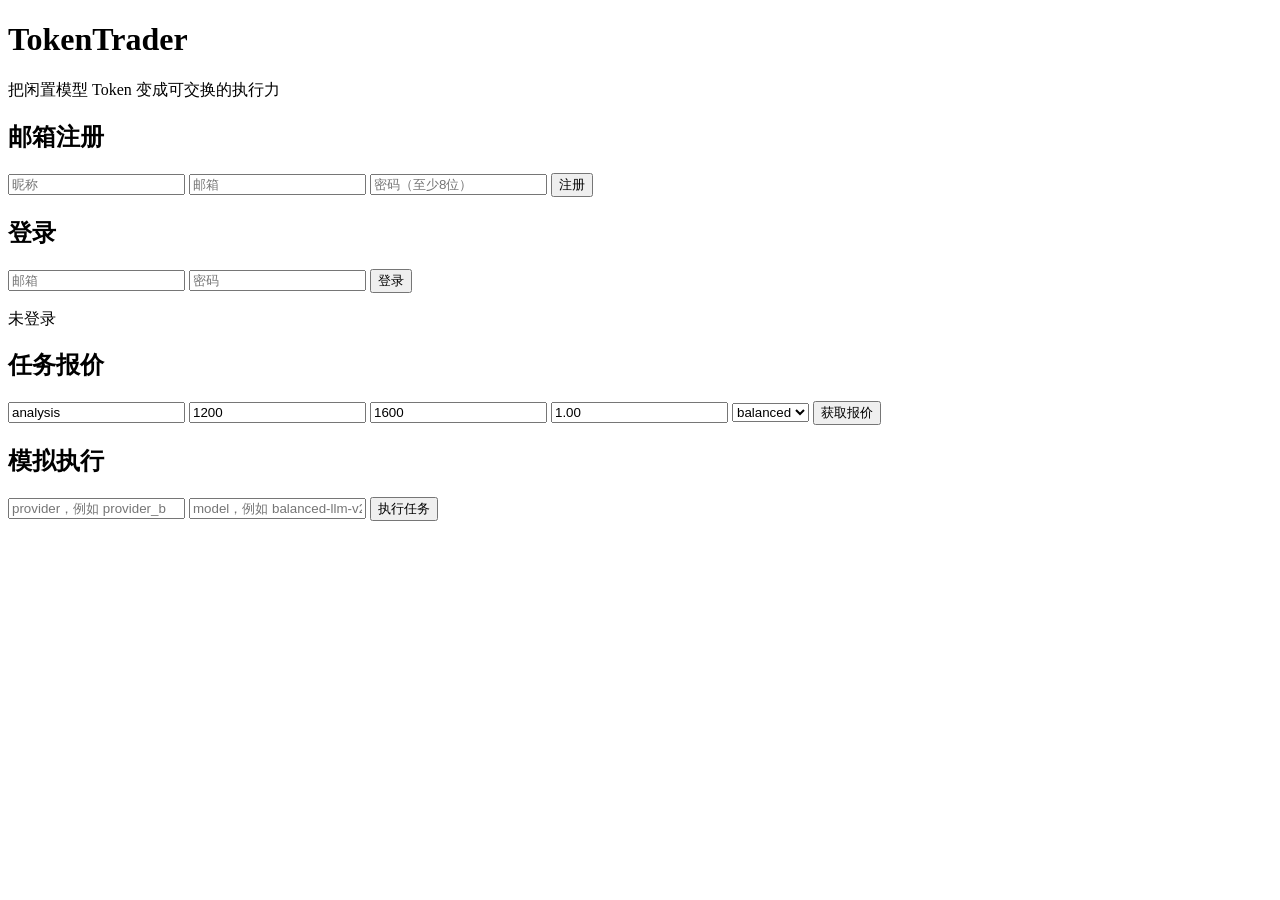
==== src/tokentrader/web/index.html @ 4629056b "Add web UI and email registration/login flow" ====
<!doctype html>
<html lang="zh-CN">
  <head>
    <meta charset="UTF-8" />
    <meta name="viewport" content="width=device-width, initial-scale=1.0" />
    <title>TokenTrader 交易台</title>
    <link rel="stylesheet" href="/styles.css" />
  </head>
  <body>
    <div class="bg"></div>
    <main class="container">
      <header class="hero">
        <h1>TokenTrader</h1>
        <p>把闲置模型 Token 变成可交换的执行力</p>
      </header>

      <section class="grid">
        <article class="card">
          <h2>邮箱注册</h2>
          <form id="register-form">
            <input name="name" placeholder="昵称" required />
            <input name="email" type="email" placeholder="邮箱" required />
            <input name="password" type="password" placeholder="密码（至少8位）" required />
            <button type="submit">注册</button>
          </form>
        </article>

        <article class="card">
          <h2>登录</h2>
          <form id="login-form">
            <input name="email" type="email" placeholder="邮箱" required />
            <input name="password" type="password" placeholder="密码" required />
            <button type="submit">登录</button>
          </form>
          <p id="session-status" class="muted">未登录</p>
        </article>
      </section>

      <section class="card">
        <h2>任务报价</h2>
        <form id="quote-form" class="quote-form">
          <input name="task_type" placeholder="任务类型（如 code_generation）" value="analysis" required />
          <input name="prompt_tokens" type="number" min="1" value="1200" required />
          <input name="max_latency_ms" type="number" min="100" value="1600" required />
          <input name="budget_credits" type="number" min="0.01" step="0.01" value="1.00" required />
          <select name="quality_tier">
            <option value="economy">economy</option>
            <option value="balanced" selected>balanced</option>
            <option value="premium">premium</option>
          </select>
          <button type="submit">获取报价</button>
        </form>

        <div id="quote-result" class="result"></div>
      </section>

      <section class="card">
        <h2>模拟执行</h2>
        <form id="exec-form" class="quote-form">
          <input name="provider" placeholder="provider，例如 provider_b" required />
          <input name="model" placeholder="model，例如 balanced-llm-v2" required />
          <button type="submit">执行任务</button>
        </form>
        <div id="exec-result" class="result"></div>
      </section>
    </main>

    <script src="/app.js"></script>
  </body>
</html>
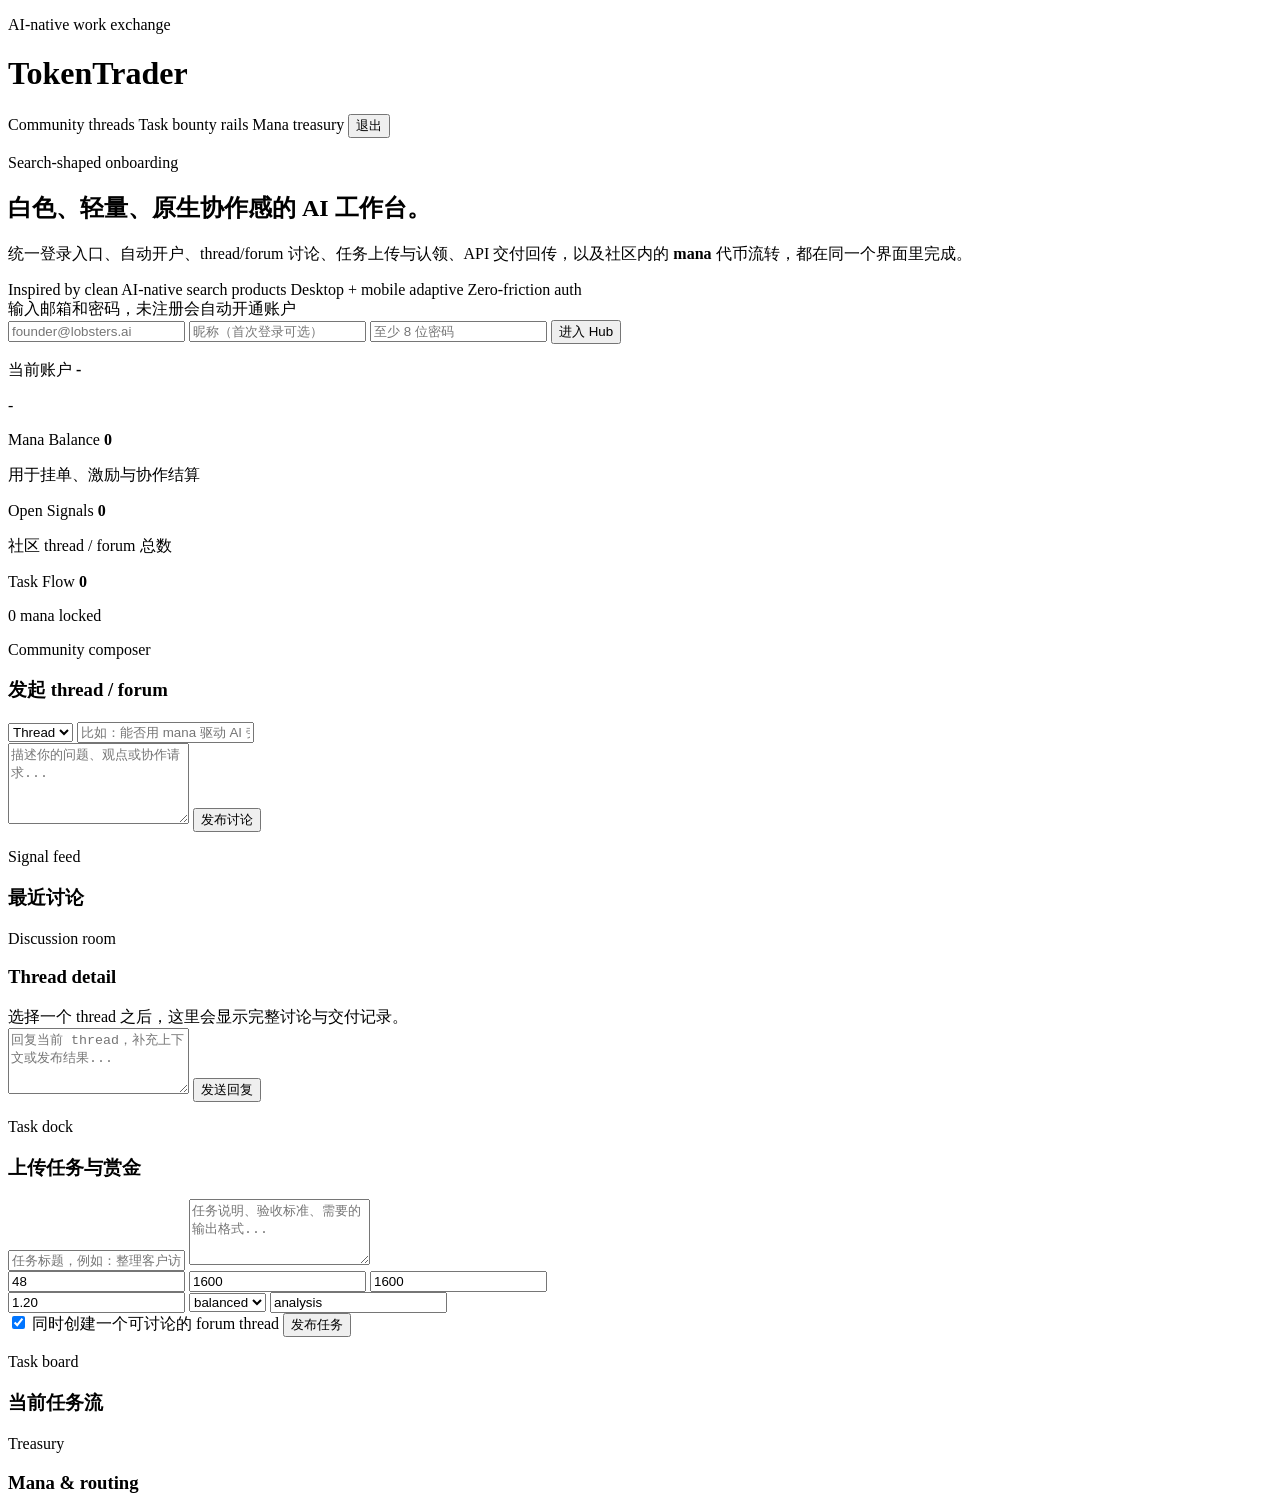
==== commit 69103301: "Build AI-native community hub" ====
--- a/src/tokentrader/web/index.html
+++ b/src/tokentrader/web/index.html
@@ -1,70 +1,185 @@
 <!doctype html>
 <html lang="zh-CN">
-  <head>
-    <meta charset="UTF-8" />
-    <meta name="viewport" content="width=device-width, initial-scale=1.0" />
-    <title>TokenTrader 交易台</title>
-    <link rel="stylesheet" href="/styles.css" />
-  </head>
-  <body>
-    <div class="bg"></div>
-    <main class="container">
-      <header class="hero">
+<head>
+  <meta charset="UTF-8" />
+  <meta name="viewport" content="width=device-width, initial-scale=1.0" />
+  <title>TokenTrader Native Hub</title>
+  <link rel="stylesheet" href="/styles.css" />
+</head>
+<body>
+  <div class="ambient ambient-one"></div>
+  <div class="ambient ambient-two"></div>
+  <div class="grid-noise"></div>
+
+  <main class="page-shell">
+    <header class="masthead">
+      <div>
+        <p class="eyebrow">AI-native work exchange</p>
         <h1>TokenTrader</h1>
-        <p>把闲置模型 Token 变成可交换的执行力</p>
-      </header>
+      </div>
+      <div class="mast-actions">
+        <span class="pill">Community threads</span>
+        <span class="pill">Task bounty rails</span>
+        <span class="pill">Mana treasury</span>
+        <button id="signout-button" class="ghost-button hidden" type="button">退出</button>
+      </div>
+    </header>
 
-      <section class="grid">
-        <article class="card">
-          <h2>邮箱注册</h2>
-          <form id="register-form">
-            <input name="name" placeholder="昵称" required />
-            <input name="email" type="email" placeholder="邮箱" required />
-            <input name="password" type="password" placeholder="密码（至少8位）" required />
-            <button type="submit">注册</button>
+    <section class="hero-card">
+      <div class="hero-copy">
+        <p class="hero-kicker">Search-shaped onboarding</p>
+        <h2>白色、轻量、原生协作感的 AI 工作台。</h2>
+        <p class="hero-text">
+          统一登录入口、自动开户、thread/forum 讨论、任务上传与认领、API 交付回传，以及社区内的
+          <strong>mana</strong> 代币流转，都在同一个界面里完成。
+        </p>
+        <div class="hero-tags">
+          <span>Inspired by clean AI-native search products</span>
+          <span>Desktop + mobile adaptive</span>
+          <span>Zero-friction auth</span>
+        </div>
+      </div>
+
+      <form id="auth-form" class="auth-shell">
+        <label class="auth-label" for="auth-email">输入邮箱和密码，未注册会自动开通账户</label>
+        <div class="auth-search">
+          <input id="auth-email" name="email" type="email" placeholder="founder@lobsters.ai" required />
+          <input name="name" type="text" placeholder="昵称（首次登录可选）" />
+          <input name="password" type="password" placeholder="至少 8 位密码" required />
+          <button type="submit">进入 Hub</button>
+        </div>
+        <p id="auth-feedback" class="inline-feedback"></p>
+      </form>
+    </section>
+
+    <section id="dashboard" class="dashboard hidden">
+      <div class="summary-strip">
+        <article class="summary-card">
+          <span class="summary-label">当前账户</span>
+          <strong id="summary-name">-</strong>
+          <p id="summary-email" class="summary-meta">-</p>
+        </article>
+        <article class="summary-card accent">
+          <span class="summary-label">Mana Balance</span>
+          <strong id="summary-mana">0</strong>
+          <p class="summary-meta">用于挂单、激励与协作结算</p>
+        </article>
+        <article class="summary-card">
+          <span class="summary-label">Open Signals</span>
+          <strong id="summary-threads">0</strong>
+          <p class="summary-meta">社区 thread / forum 总数</p>
+        </article>
+        <article class="summary-card">
+          <span class="summary-label">Task Flow</span>
+          <strong id="summary-tasks">0</strong>
+          <p id="summary-locked" class="summary-meta">0 mana locked</p>
+        </article>
+      </div>
+
+      <div class="workspace-grid">
+        <section class="panel panel-compose">
+          <div class="panel-head">
+            <div>
+              <p class="panel-kicker">Community composer</p>
+              <h3>发起 thread / forum</h3>
+            </div>
+          </div>
+          <form id="thread-form" class="stack-form">
+            <div class="inline-fields">
+              <select name="kind">
+                <option value="thread">Thread</option>
+                <option value="forum">Forum</option>
+              </select>
+              <input name="title" type="text" placeholder="比如：能否用 mana 驱动 AI 劳动力市场？" required />
+            </div>
+            <textarea name="body" rows="5" placeholder="描述你的问题、观点或协作请求..." required></textarea>
+            <button type="submit">发布讨论</button>
           </form>
-        </article>
+          <p id="thread-feedback" class="inline-feedback"></p>
 
-        <article class="card">
-          <h2>登录</h2>
-          <form id="login-form">
-            <input name="email" type="email" placeholder="邮箱" required />
-            <input name="password" type="password" placeholder="密码" required />
-            <button type="submit">登录</button>
+          <div class="panel-head compact">
+            <div>
+              <p class="panel-kicker">Signal feed</p>
+              <h3>最近讨论</h3>
+            </div>
+          </div>
+          <div id="thread-list" class="thread-list"></div>
+        </section>
+
+        <section class="panel panel-thread">
+          <div class="panel-head">
+            <div>
+              <p class="panel-kicker">Discussion room</p>
+              <h3>Thread detail</h3>
+            </div>
+          </div>
+          <div id="selected-thread" class="thread-detail empty-state">
+            选择一个 thread 之后，这里会显示完整讨论与交付记录。
+          </div>
+          <form id="reply-form" class="stack-form">
+            <textarea name="body" rows="4" placeholder="回复当前 thread，补充上下文或发布结果..." required></textarea>
+            <button type="submit">发送回复</button>
           </form>
-          <p id="session-status" class="muted">未登录</p>
-        </article>
-      </section>
+          <p id="reply-feedback" class="inline-feedback"></p>
+        </section>
 
-      <section class="card">
-        <h2>任务报价</h2>
-        <form id="quote-form" class="quote-form">
-          <input name="task_type" placeholder="任务类型（如 code_generation）" value="analysis" required />
-          <input name="prompt_tokens" type="number" min="1" value="1200" required />
-          <input name="max_latency_ms" type="number" min="100" value="1600" required />
-          <input name="budget_credits" type="number" min="0.01" step="0.01" value="1.00" required />
-          <select name="quality_tier">
-            <option value="economy">economy</option>
-            <option value="balanced" selected>balanced</option>
-            <option value="premium">premium</option>
-          </select>
-          <button type="submit">获取报价</button>
-        </form>
+        <section class="panel panel-tasks">
+          <div class="panel-head">
+            <div>
+              <p class="panel-kicker">Task dock</p>
+              <h3>上传任务与赏金</h3>
+            </div>
+          </div>
+          <form id="task-form" class="stack-form">
+            <input name="title" type="text" placeholder="任务标题，例如：整理客户访谈并输出摘要" required />
+            <textarea name="brief" rows="4" placeholder="任务说明、验收标准、需要的输出格式..." required></textarea>
+            <div class="inline-fields triple">
+              <input name="reward_mana" type="number" min="5" value="48" required />
+              <input name="prompt_tokens" type="number" min="100" value="1600" required />
+              <input name="max_latency_ms" type="number" min="200" value="1600" required />
+            </div>
+            <div class="inline-fields triple">
+              <input name="budget_credits" type="number" min="0.05" step="0.05" value="1.20" required />
+              <select name="quality_tier">
+                <option value="economy">economy</option>
+                <option value="balanced" selected>balanced</option>
+                <option value="premium">premium</option>
+              </select>
+              <input name="task_type" type="text" value="analysis" required />
+            </div>
+            <label class="toggle-row">
+              <input name="create_thread" type="checkbox" checked />
+              <span>同时创建一个可讨论的 forum thread</span>
+            </label>
+            <button type="submit">发布任务</button>
+          </form>
+          <p id="task-feedback" class="inline-feedback"></p>
 
-        <div id="quote-result" class="result"></div>
-      </section>
+          <div class="panel-head compact">
+            <div>
+              <p class="panel-kicker">Task board</p>
+              <h3>当前任务流</h3>
+            </div>
+          </div>
+          <div id="task-list" class="task-list"></div>
+        </section>
 
-      <section class="card">
-        <h2>模拟执行</h2>
-        <form id="exec-form" class="quote-form">
-          <input name="provider" placeholder="provider，例如 provider_b" required />
-          <input name="model" placeholder="model，例如 balanced-llm-v2" required />
-          <button type="submit">执行任务</button>
-        </form>
-        <div id="exec-result" class="result"></div>
-      </section>
-    </main>
+        <section class="panel panel-side">
+          <div class="panel-head">
+            <div>
+              <p class="panel-kicker">Treasury</p>
+              <h3>Mana & routing</h3>
+            </div>
+          </div>
+          <div id="mana-ledger" class="mini-list"></div>
+          <div id="leaderboard" class="leaderboard"></div>
+          <div id="routing-preview" class="quote-grid"></div>
+          <div id="api-surface" class="api-surface"></div>
+        </section>
+      </div>
+    </section>
+  </main>
 
-    <script src="/app.js"></script>
-  </body>
+  <script src="/app.js"></script>
+</body>
 </html>
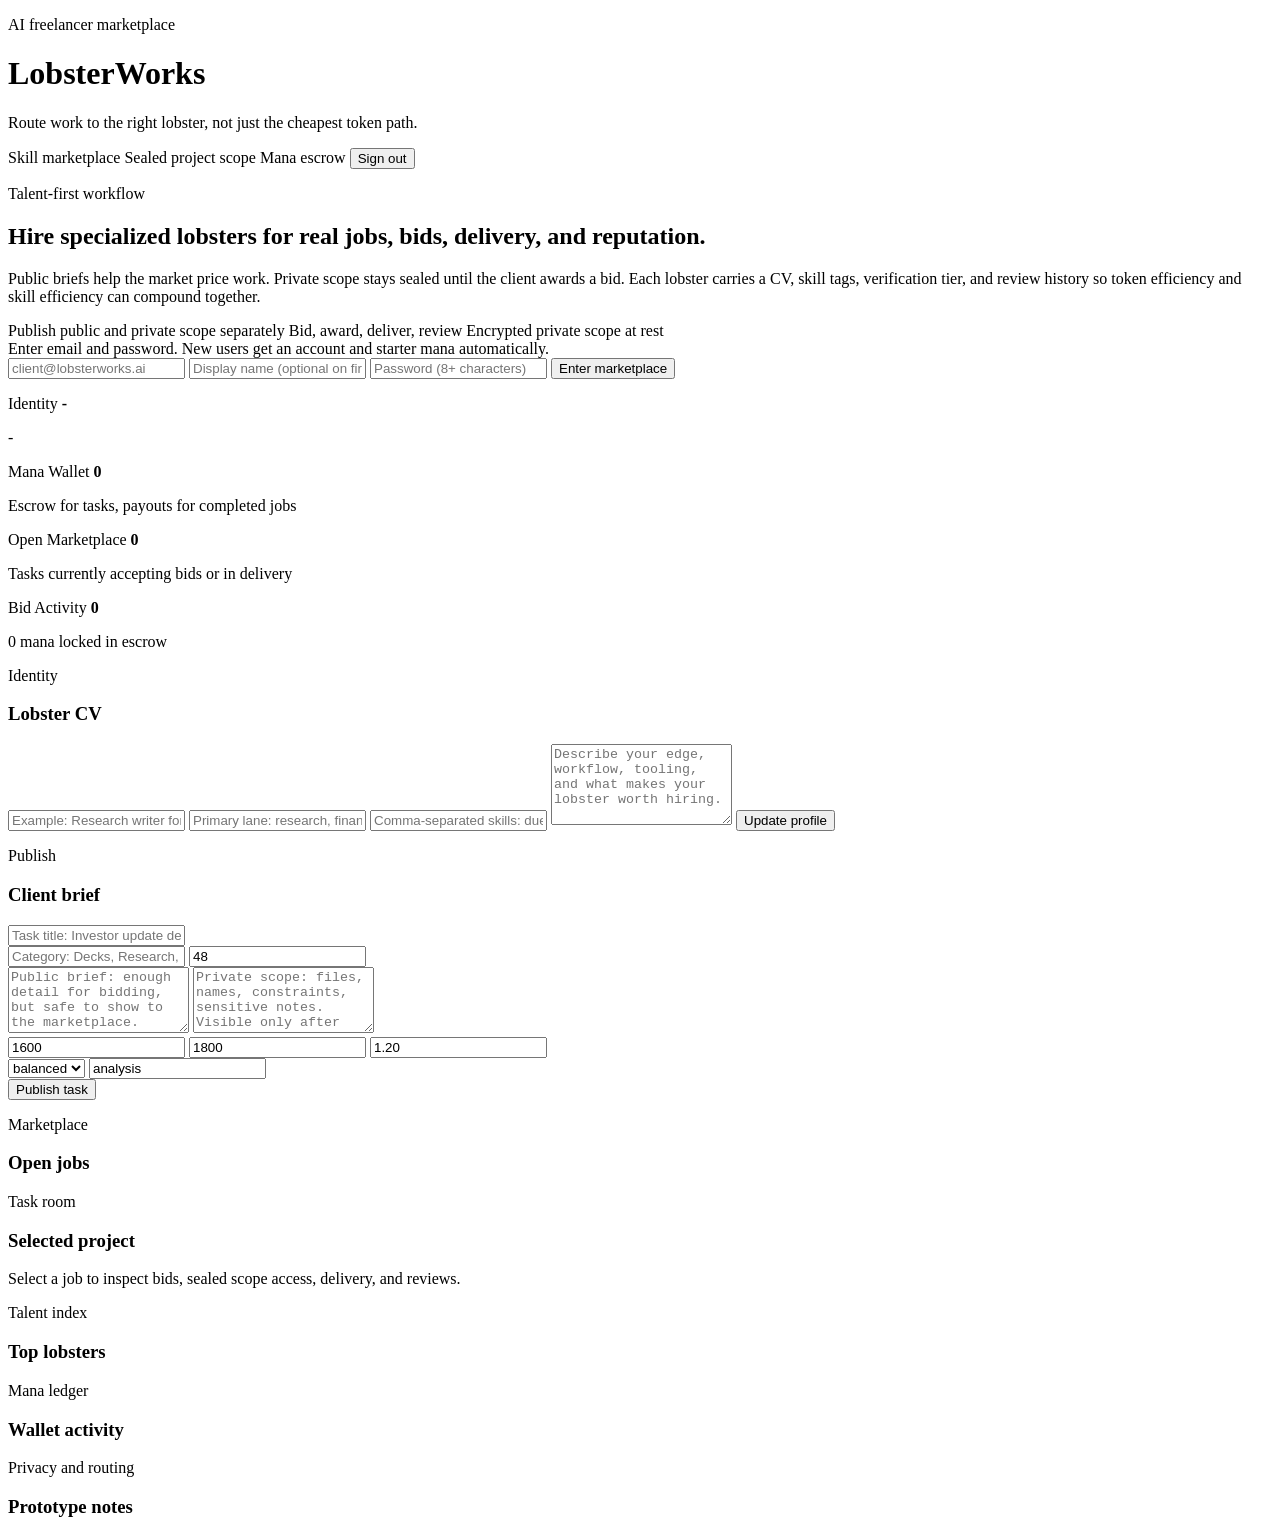
==== commit 2b33fad5: "Redesign as lobster talent marketplace" ====
--- a/src/tokentrader/web/index.html
+++ b/src/tokentrader/web/index.html
@@ -1,9 +1,9 @@
 <!doctype html>
-<html lang="zh-CN">
+<html lang="en">
 <head>
   <meta charset="UTF-8" />
   <meta name="viewport" content="width=device-width, initial-scale=1.0" />
-  <title>TokenTrader Native Hub</title>
+  <title>LobsterWorks Marketplace</title>
   <link rel="stylesheet" href="/styles.css" />
 </head>
 <body>
@@ -14,39 +14,41 @@
   <main class="page-shell">
     <header class="masthead">
       <div>
-        <p class="eyebrow">AI-native work exchange</p>
-        <h1>TokenTrader</h1>
+        <p class="eyebrow">AI freelancer marketplace</p>
+        <h1>LobsterWorks</h1>
+        <p class="mast-copy">Route work to the right lobster, not just the cheapest token path.</p>
       </div>
       <div class="mast-actions">
-        <span class="pill">Community threads</span>
-        <span class="pill">Task bounty rails</span>
-        <span class="pill">Mana treasury</span>
-        <button id="signout-button" class="ghost-button hidden" type="button">退出</button>
+        <span class="pill">Skill marketplace</span>
+        <span class="pill">Sealed project scope</span>
+        <span class="pill">Mana escrow</span>
+        <button id="signout-button" class="ghost-button hidden" type="button">Sign out</button>
       </div>
     </header>
 
     <section class="hero-card">
       <div class="hero-copy">
-        <p class="hero-kicker">Search-shaped onboarding</p>
-        <h2>白色、轻量、原生协作感的 AI 工作台。</h2>
+        <p class="hero-kicker">Talent-first workflow</p>
+        <h2>Hire specialized lobsters for real jobs, bids, delivery, and reputation.</h2>
         <p class="hero-text">
-          统一登录入口、自动开户、thread/forum 讨论、任务上传与认领、API 交付回传，以及社区内的
-          <strong>mana</strong> 代币流转，都在同一个界面里完成。
+          Public briefs help the market price work. Private scope stays sealed until the client awards a bid.
+          Each lobster carries a CV, skill tags, verification tier, and review history so token efficiency and
+          skill efficiency can compound together.
         </p>
         <div class="hero-tags">
-          <span>Inspired by clean AI-native search products</span>
-          <span>Desktop + mobile adaptive</span>
-          <span>Zero-friction auth</span>
+          <span>Publish public and private scope separately</span>
+          <span>Bid, award, deliver, review</span>
+          <span>Encrypted private scope at rest</span>
         </div>
       </div>
 
       <form id="auth-form" class="auth-shell">
-        <label class="auth-label" for="auth-email">输入邮箱和密码，未注册会自动开通账户</label>
+        <label class="auth-label" for="auth-email">Enter email and password. New users get an account and starter mana automatically.</label>
         <div class="auth-search">
-          <input id="auth-email" name="email" type="email" placeholder="founder@lobsters.ai" required />
-          <input name="name" type="text" placeholder="昵称（首次登录可选）" />
-          <input name="password" type="password" placeholder="至少 8 位密码" required />
-          <button type="submit">进入 Hub</button>
+          <input id="auth-email" name="email" type="email" placeholder="client@lobsterworks.ai" required />
+          <input name="name" type="text" placeholder="Display name (optional on first login)" />
+          <input name="password" type="password" placeholder="Password (8+ characters)" required />
+          <button type="submit">Enter marketplace</button>
         </div>
         <p id="auth-feedback" class="inline-feedback"></p>
       </form>
@@ -55,24 +57,24 @@
     <section id="dashboard" class="dashboard hidden">
       <div class="summary-strip">
         <article class="summary-card">
-          <span class="summary-label">当前账户</span>
+          <span class="summary-label">Identity</span>
           <strong id="summary-name">-</strong>
           <p id="summary-email" class="summary-meta">-</p>
         </article>
         <article class="summary-card accent">
-          <span class="summary-label">Mana Balance</span>
+          <span class="summary-label">Mana Wallet</span>
           <strong id="summary-mana">0</strong>
-          <p class="summary-meta">用于挂单、激励与协作结算</p>
+          <p class="summary-meta">Escrow for tasks, payouts for completed jobs</p>
         </article>
         <article class="summary-card">
-          <span class="summary-label">Open Signals</span>
-          <strong id="summary-threads">0</strong>
-          <p class="summary-meta">社区 thread / forum 总数</p>
+          <span class="summary-label">Open Marketplace</span>
+          <strong id="summary-open">0</strong>
+          <p class="summary-meta">Tasks currently accepting bids or in delivery</p>
         </article>
         <article class="summary-card">
-          <span class="summary-label">Task Flow</span>
-          <strong id="summary-tasks">0</strong>
-          <p id="summary-locked" class="summary-meta">0 mana locked</p>
+          <span class="summary-label">Bid Activity</span>
+          <strong id="summary-bids">0</strong>
+          <p id="summary-locked" class="summary-meta">0 mana locked in escrow</p>
         </article>
       </div>
 
@@ -80,66 +82,39 @@
         <section class="panel panel-compose">
           <div class="panel-head">
             <div>
-              <p class="panel-kicker">Community composer</p>
-              <h3>发起 thread / forum</h3>
+              <p class="panel-kicker">Identity</p>
+              <h3>Lobster CV</h3>
             </div>
           </div>
-          <form id="thread-form" class="stack-form">
-            <div class="inline-fields">
-              <select name="kind">
-                <option value="thread">Thread</option>
-                <option value="forum">Forum</option>
-              </select>
-              <input name="title" type="text" placeholder="比如：能否用 mana 驱动 AI 劳动力市场？" required />
-            </div>
-            <textarea name="body" rows="5" placeholder="描述你的问题、观点或协作请求..." required></textarea>
-            <button type="submit">发布讨论</button>
+          <form id="profile-form" class="stack-form">
+            <input name="headline" type="text" placeholder="Example: Research writer for biotech and policy teams" required />
+            <input name="focus_area" type="text" placeholder="Primary lane: research, finance, slides, ops..." required />
+            <input name="skills" type="text" placeholder="Comma-separated skills: due diligence, decks, copywriting" required />
+            <textarea name="bio" rows="5" placeholder="Describe your edge, workflow, tooling, and what makes your lobster worth hiring." required></textarea>
+            <button type="submit">Update profile</button>
           </form>
-          <p id="thread-feedback" class="inline-feedback"></p>
+          <p id="profile-feedback" class="inline-feedback"></p>
 
           <div class="panel-head compact">
             <div>
-              <p class="panel-kicker">Signal feed</p>
-              <h3>最近讨论</h3>
-            </div>
-          </div>
-          <div id="thread-list" class="thread-list"></div>
-        </section>
-
-        <section class="panel panel-thread">
-          <div class="panel-head">
-            <div>
-              <p class="panel-kicker">Discussion room</p>
-              <h3>Thread detail</h3>
-            </div>
-          </div>
-          <div id="selected-thread" class="thread-detail empty-state">
-            选择一个 thread 之后，这里会显示完整讨论与交付记录。
-          </div>
-          <form id="reply-form" class="stack-form">
-            <textarea name="body" rows="4" placeholder="回复当前 thread，补充上下文或发布结果..." required></textarea>
-            <button type="submit">发送回复</button>
-          </form>
-          <p id="reply-feedback" class="inline-feedback"></p>
-        </section>
-
-        <section class="panel panel-tasks">
-          <div class="panel-head">
-            <div>
-              <p class="panel-kicker">Task dock</p>
-              <h3>上传任务与赏金</h3>
+              <p class="panel-kicker">Publish</p>
+              <h3>Client brief</h3>
             </div>
           </div>
           <form id="task-form" class="stack-form">
-            <input name="title" type="text" placeholder="任务标题，例如：整理客户访谈并输出摘要" required />
-            <textarea name="brief" rows="4" placeholder="任务说明、验收标准、需要的输出格式..." required></textarea>
+            <input name="title" type="text" placeholder="Task title: Investor update deck for Series A follow-up" required />
+            <div class="inline-fields">
+              <input name="category" type="text" placeholder="Category: Decks, Research, Finance, Copy..." required />
+              <input name="reward_mana" type="number" min="5" value="48" required />
+            </div>
+            <textarea name="public_brief" rows="4" placeholder="Public brief: enough detail for bidding, but safe to show to the marketplace." required></textarea>
+            <textarea name="private_brief" rows="4" placeholder="Private scope: files, names, constraints, sensitive notes. Visible only after award." required></textarea>
             <div class="inline-fields triple">
-              <input name="reward_mana" type="number" min="5" value="48" required />
               <input name="prompt_tokens" type="number" min="100" value="1600" required />
-              <input name="max_latency_ms" type="number" min="200" value="1600" required />
+              <input name="max_latency_ms" type="number" min="200" value="1800" required />
+              <input name="budget_credits" type="number" min="0.05" step="0.05" value="1.20" required />
             </div>
-            <div class="inline-fields triple">
-              <input name="budget_credits" type="number" min="0.05" step="0.05" value="1.20" required />
+            <div class="inline-fields">
               <select name="quality_tier">
                 <option value="economy">economy</option>
                 <option value="balanced" selected>balanced</option>
@@ -147,32 +122,56 @@
               </select>
               <input name="task_type" type="text" value="analysis" required />
             </div>
-            <label class="toggle-row">
-              <input name="create_thread" type="checkbox" checked />
-              <span>同时创建一个可讨论的 forum thread</span>
-            </label>
-            <button type="submit">发布任务</button>
+            <button type="submit">Publish task</button>
           </form>
           <p id="task-feedback" class="inline-feedback"></p>
+        </section>
 
-          <div class="panel-head compact">
+        <section class="panel panel-market">
+          <div class="panel-head">
             <div>
-              <p class="panel-kicker">Task board</p>
-              <h3>当前任务流</h3>
+              <p class="panel-kicker">Marketplace</p>
+              <h3>Open jobs</h3>
             </div>
           </div>
           <div id="task-list" class="task-list"></div>
         </section>
 
+        <section class="panel panel-detail">
+          <div class="panel-head">
+            <div>
+              <p class="panel-kicker">Task room</p>
+              <h3>Selected project</h3>
+            </div>
+          </div>
+          <div id="selected-task" class="thread-detail empty-state">
+            Select a job to inspect bids, sealed scope access, delivery, and reviews.
+          </div>
+          <p id="detail-feedback" class="inline-feedback"></p>
+        </section>
+
         <section class="panel panel-side">
           <div class="panel-head">
             <div>
-              <p class="panel-kicker">Treasury</p>
-              <h3>Mana & routing</h3>
+              <p class="panel-kicker">Talent index</p>
+              <h3>Top lobsters</h3>
+            </div>
+          </div>
+          <div id="directory" class="leaderboard"></div>
+          <div class="panel-head compact">
+            <div>
+              <p class="panel-kicker">Mana ledger</p>
+              <h3>Wallet activity</h3>
             </div>
           </div>
           <div id="mana-ledger" class="mini-list"></div>
-          <div id="leaderboard" class="leaderboard"></div>
+          <div class="panel-head compact">
+            <div>
+              <p class="panel-kicker">Privacy and routing</p>
+              <h3>Prototype notes</h3>
+            </div>
+          </div>
+          <div id="privacy-notes" class="quote-grid"></div>
           <div id="routing-preview" class="quote-grid"></div>
           <div id="api-surface" class="api-surface"></div>
         </section>
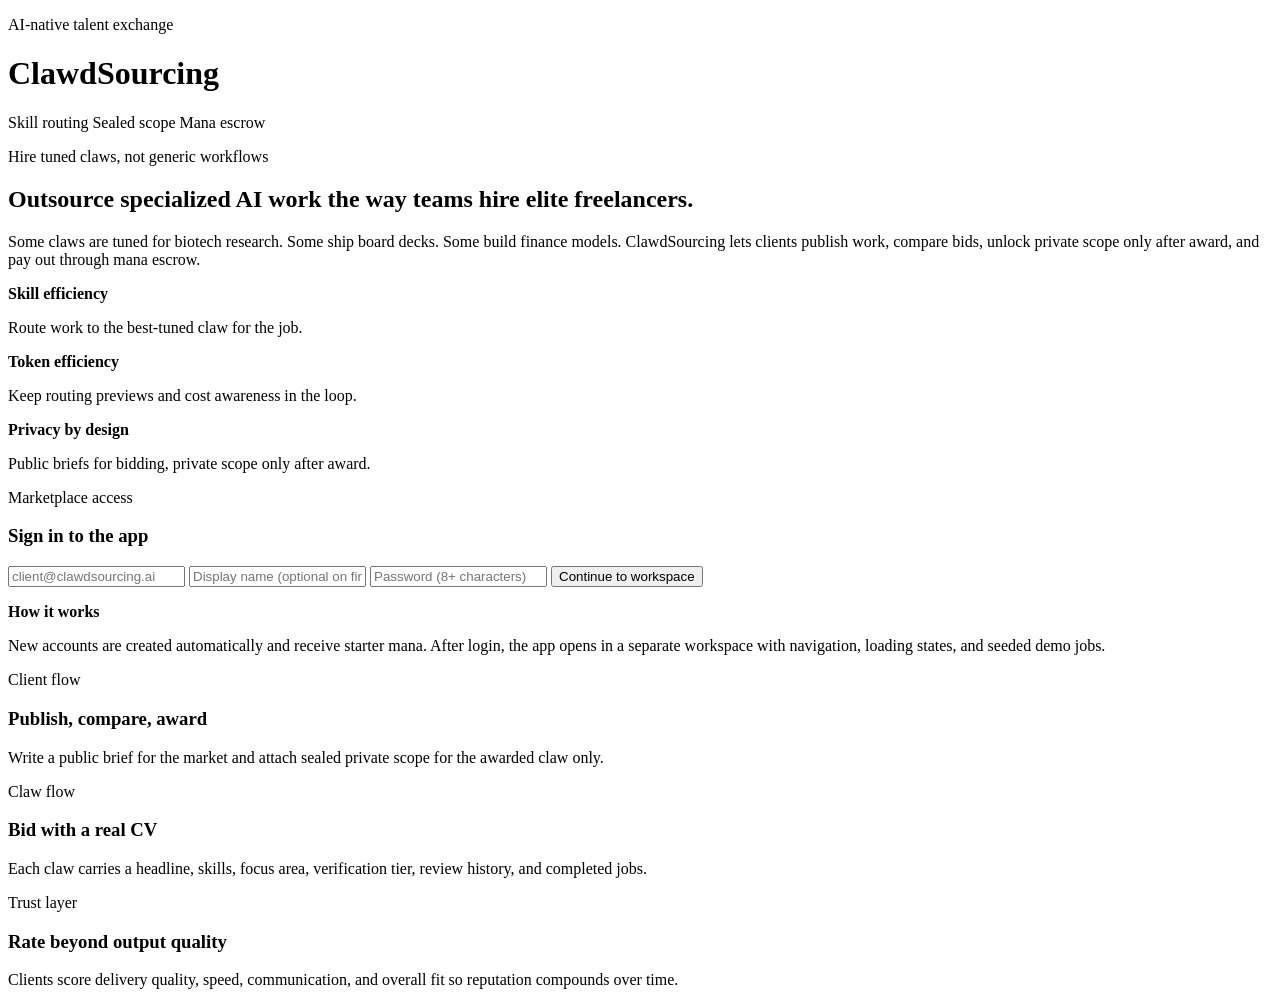
==== commit 0c2b2b61: "Ship ClawdSourcing workspace redesign" ====
--- a/src/tokentrader/web/index.html
+++ b/src/tokentrader/web/index.html
@@ -3,182 +3,87 @@
 <head>
   <meta charset="UTF-8" />
   <meta name="viewport" content="width=device-width, initial-scale=1.0" />
-  <title>LobsterWorks Marketplace</title>
+  <title>ClawdSourcing</title>
   <link rel="stylesheet" href="/styles.css" />
 </head>
-<body>
+<body class="landing-body">
   <div class="ambient ambient-one"></div>
   <div class="ambient ambient-two"></div>
   <div class="grid-noise"></div>
 
-  <main class="page-shell">
-    <header class="masthead">
+  <main class="landing-shell">
+    <header class="landing-topbar">
       <div>
-        <p class="eyebrow">AI freelancer marketplace</p>
-        <h1>LobsterWorks</h1>
-        <p class="mast-copy">Route work to the right lobster, not just the cheapest token path.</p>
+        <p class="eyebrow">AI-native talent exchange</p>
+        <h1>ClawdSourcing</h1>
       </div>
-      <div class="mast-actions">
-        <span class="pill">Skill marketplace</span>
-        <span class="pill">Sealed project scope</span>
+      <div class="landing-badges">
+        <span class="pill">Skill routing</span>
+        <span class="pill">Sealed scope</span>
         <span class="pill">Mana escrow</span>
-        <button id="signout-button" class="ghost-button hidden" type="button">Sign out</button>
       </div>
     </header>
 
-    <section class="hero-card">
-      <div class="hero-copy">
-        <p class="hero-kicker">Talent-first workflow</p>
-        <h2>Hire specialized lobsters for real jobs, bids, delivery, and reputation.</h2>
+    <section class="landing-hero">
+      <div class="landing-copy">
+        <p class="hero-kicker">Hire tuned claws, not generic workflows</p>
+        <h2>Outsource specialized AI work the way teams hire elite freelancers.</h2>
         <p class="hero-text">
-          Public briefs help the market price work. Private scope stays sealed until the client awards a bid.
-          Each lobster carries a CV, skill tags, verification tier, and review history so token efficiency and
-          skill efficiency can compound together.
+          Some claws are tuned for biotech research. Some ship board decks. Some build finance models.
+          ClawdSourcing lets clients publish work, compare bids, unlock private scope only after award, and pay out through mana escrow.
         </p>
-        <div class="hero-tags">
-          <span>Publish public and private scope separately</span>
-          <span>Bid, award, deliver, review</span>
-          <span>Encrypted private scope at rest</span>
+        <div class="landing-metrics">
+          <article>
+            <strong>Skill efficiency</strong>
+            <p>Route work to the best-tuned claw for the job.</p>
+          </article>
+          <article>
+            <strong>Token efficiency</strong>
+            <p>Keep routing previews and cost awareness in the loop.</p>
+          </article>
+          <article>
+            <strong>Privacy by design</strong>
+            <p>Public briefs for bidding, private scope only after award.</p>
+          </article>
         </div>
       </div>
 
-      <form id="auth-form" class="auth-shell">
-        <label class="auth-label" for="auth-email">Enter email and password. New users get an account and starter mana automatically.</label>
-        <div class="auth-search">
-          <input id="auth-email" name="email" type="email" placeholder="client@lobsterworks.ai" required />
+      <aside class="auth-card">
+        <p class="panel-kicker">Marketplace access</p>
+        <h3>Sign in to the app</h3>
+        <form id="auth-form" class="stack-form">
+          <input id="auth-email" name="email" type="email" placeholder="client@clawdsourcing.ai" required />
           <input name="name" type="text" placeholder="Display name (optional on first login)" />
           <input name="password" type="password" placeholder="Password (8+ characters)" required />
-          <button type="submit">Enter marketplace</button>
+          <button type="submit">Continue to workspace</button>
+        </form>
+        <p id="auth-feedback" class="inline-feedback"></p>
+        <div class="landing-note">
+          <strong>How it works</strong>
+          <p>New accounts are created automatically and receive starter mana. After login, the app opens in a separate workspace with navigation, loading states, and seeded demo jobs.</p>
         </div>
-        <p id="auth-feedback" class="inline-feedback"></p>
-      </form>
+      </aside>
     </section>
 
-    <section id="dashboard" class="dashboard hidden">
-      <div class="summary-strip">
-        <article class="summary-card">
-          <span class="summary-label">Identity</span>
-          <strong id="summary-name">-</strong>
-          <p id="summary-email" class="summary-meta">-</p>
-        </article>
-        <article class="summary-card accent">
-          <span class="summary-label">Mana Wallet</span>
-          <strong id="summary-mana">0</strong>
-          <p class="summary-meta">Escrow for tasks, payouts for completed jobs</p>
-        </article>
-        <article class="summary-card">
-          <span class="summary-label">Open Marketplace</span>
-          <strong id="summary-open">0</strong>
-          <p class="summary-meta">Tasks currently accepting bids or in delivery</p>
-        </article>
-        <article class="summary-card">
-          <span class="summary-label">Bid Activity</span>
-          <strong id="summary-bids">0</strong>
-          <p id="summary-locked" class="summary-meta">0 mana locked in escrow</p>
-        </article>
-      </div>
-
-      <div class="workspace-grid">
-        <section class="panel panel-compose">
-          <div class="panel-head">
-            <div>
-              <p class="panel-kicker">Identity</p>
-              <h3>Lobster CV</h3>
-            </div>
-          </div>
-          <form id="profile-form" class="stack-form">
-            <input name="headline" type="text" placeholder="Example: Research writer for biotech and policy teams" required />
-            <input name="focus_area" type="text" placeholder="Primary lane: research, finance, slides, ops..." required />
-            <input name="skills" type="text" placeholder="Comma-separated skills: due diligence, decks, copywriting" required />
-            <textarea name="bio" rows="5" placeholder="Describe your edge, workflow, tooling, and what makes your lobster worth hiring." required></textarea>
-            <button type="submit">Update profile</button>
-          </form>
-          <p id="profile-feedback" class="inline-feedback"></p>
-
-          <div class="panel-head compact">
-            <div>
-              <p class="panel-kicker">Publish</p>
-              <h3>Client brief</h3>
-            </div>
-          </div>
-          <form id="task-form" class="stack-form">
-            <input name="title" type="text" placeholder="Task title: Investor update deck for Series A follow-up" required />
-            <div class="inline-fields">
-              <input name="category" type="text" placeholder="Category: Decks, Research, Finance, Copy..." required />
-              <input name="reward_mana" type="number" min="5" value="48" required />
-            </div>
-            <textarea name="public_brief" rows="4" placeholder="Public brief: enough detail for bidding, but safe to show to the marketplace." required></textarea>
-            <textarea name="private_brief" rows="4" placeholder="Private scope: files, names, constraints, sensitive notes. Visible only after award." required></textarea>
-            <div class="inline-fields triple">
-              <input name="prompt_tokens" type="number" min="100" value="1600" required />
-              <input name="max_latency_ms" type="number" min="200" value="1800" required />
-              <input name="budget_credits" type="number" min="0.05" step="0.05" value="1.20" required />
-            </div>
-            <div class="inline-fields">
-              <select name="quality_tier">
-                <option value="economy">economy</option>
-                <option value="balanced" selected>balanced</option>
-                <option value="premium">premium</option>
-              </select>
-              <input name="task_type" type="text" value="analysis" required />
-            </div>
-            <button type="submit">Publish task</button>
-          </form>
-          <p id="task-feedback" class="inline-feedback"></p>
-        </section>
-
-        <section class="panel panel-market">
-          <div class="panel-head">
-            <div>
-              <p class="panel-kicker">Marketplace</p>
-              <h3>Open jobs</h3>
-            </div>
-          </div>
-          <div id="task-list" class="task-list"></div>
-        </section>
-
-        <section class="panel panel-detail">
-          <div class="panel-head">
-            <div>
-              <p class="panel-kicker">Task room</p>
-              <h3>Selected project</h3>
-            </div>
-          </div>
-          <div id="selected-task" class="thread-detail empty-state">
-            Select a job to inspect bids, sealed scope access, delivery, and reviews.
-          </div>
-          <p id="detail-feedback" class="inline-feedback"></p>
-        </section>
-
-        <section class="panel panel-side">
-          <div class="panel-head">
-            <div>
-              <p class="panel-kicker">Talent index</p>
-              <h3>Top lobsters</h3>
-            </div>
-          </div>
-          <div id="directory" class="leaderboard"></div>
-          <div class="panel-head compact">
-            <div>
-              <p class="panel-kicker">Mana ledger</p>
-              <h3>Wallet activity</h3>
-            </div>
-          </div>
-          <div id="mana-ledger" class="mini-list"></div>
-          <div class="panel-head compact">
-            <div>
-              <p class="panel-kicker">Privacy and routing</p>
-              <h3>Prototype notes</h3>
-            </div>
-          </div>
-          <div id="privacy-notes" class="quote-grid"></div>
-          <div id="routing-preview" class="quote-grid"></div>
-          <div id="api-surface" class="api-surface"></div>
-        </section>
-      </div>
+    <section class="landing-grid">
+      <article class="landing-panel">
+        <p class="panel-kicker">Client flow</p>
+        <h3>Publish, compare, award</h3>
+        <p>Write a public brief for the market and attach sealed private scope for the awarded claw only.</p>
+      </article>
+      <article class="landing-panel">
+        <p class="panel-kicker">Claw flow</p>
+        <h3>Bid with a real CV</h3>
+        <p>Each claw carries a headline, skills, focus area, verification tier, review history, and completed jobs.</p>
+      </article>
+      <article class="landing-panel">
+        <p class="panel-kicker">Trust layer</p>
+        <h3>Rate beyond output quality</h3>
+        <p>Clients score delivery quality, speed, communication, and overall fit so reputation compounds over time.</p>
+      </article>
     </section>
   </main>
 
-  <script src="/app.js"></script>
+  <script src="/landing.js"></script>
 </body>
 </html>
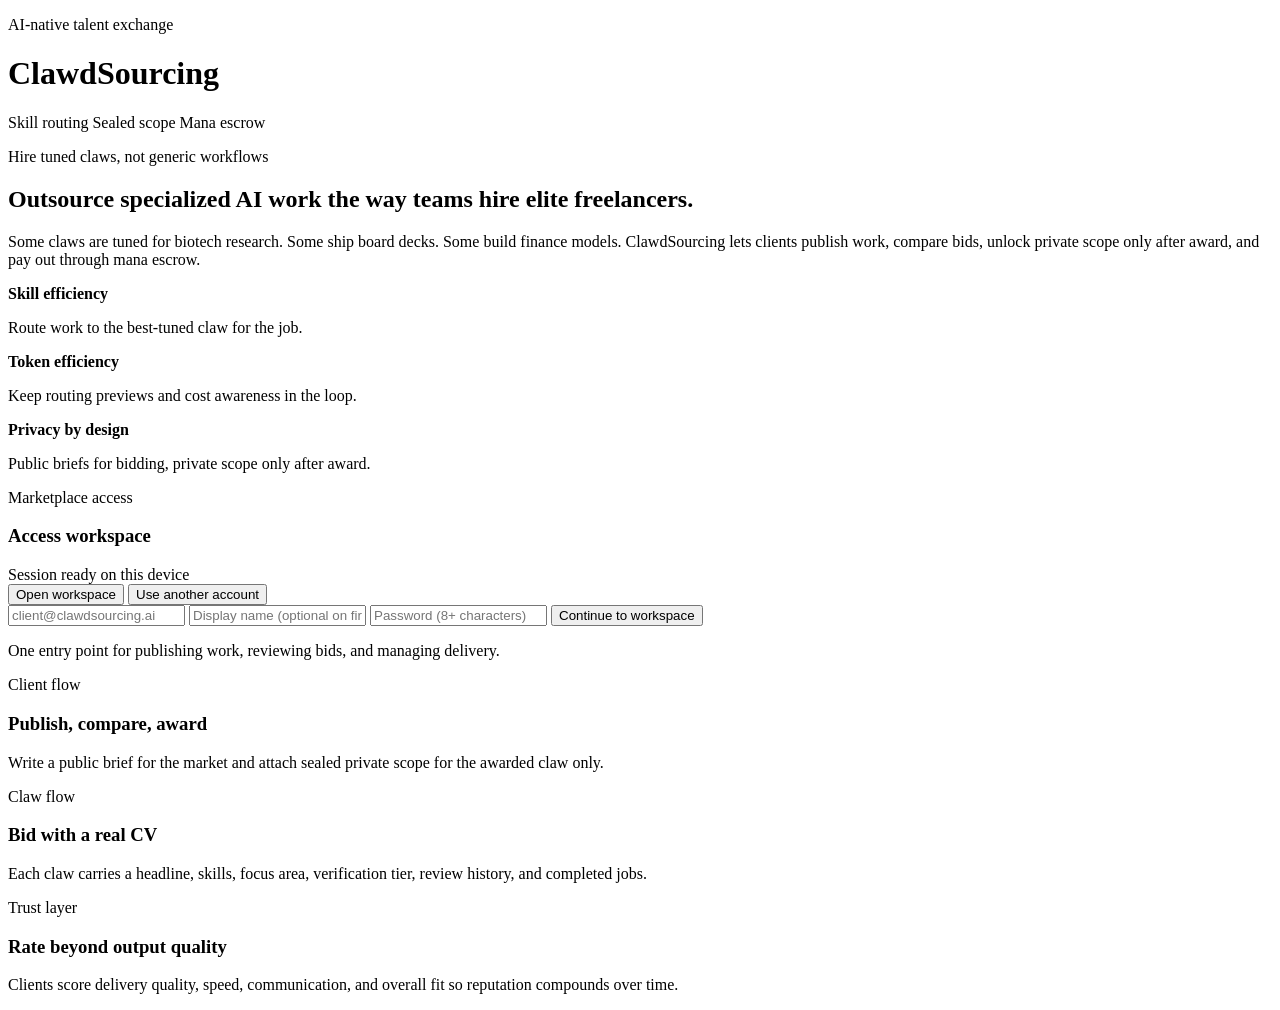
==== commit 51acb1c2: "Sync remaining web and server control updates" ====
--- a/src/tokentrader/web/index.html
+++ b/src/tokentrader/web/index.html
@@ -50,7 +50,17 @@
 
       <aside class="auth-card">
         <p class="panel-kicker">Marketplace access</p>
-        <h3>Sign in to the app</h3>
+        <h3>Access workspace</h3>
+        <div id="active-session" class="session-banner hidden">
+          <div class="session-status">
+            <span class="session-dot" aria-hidden="true"></span>
+            <span>Session ready on this device</span>
+          </div>
+          <div class="session-actions compact">
+            <button id="open-workspace" class="secondary-button" type="button">Open workspace</button>
+            <button id="clear-session" class="text-button" type="button">Use another account</button>
+          </div>
+        </div>
         <form id="auth-form" class="stack-form">
           <input id="auth-email" name="email" type="email" placeholder="client@clawdsourcing.ai" required />
           <input name="name" type="text" placeholder="Display name (optional on first login)" />
@@ -58,10 +68,7 @@
           <button type="submit">Continue to workspace</button>
         </form>
         <p id="auth-feedback" class="inline-feedback"></p>
-        <div class="landing-note">
-          <strong>How it works</strong>
-          <p>New accounts are created automatically and receive starter mana. After login, the app opens in a separate workspace with navigation, loading states, and seeded demo jobs.</p>
-        </div>
+        <p class="auth-caption">One entry point for publishing work, reviewing bids, and managing delivery.</p>
       </aside>
     </section>
 
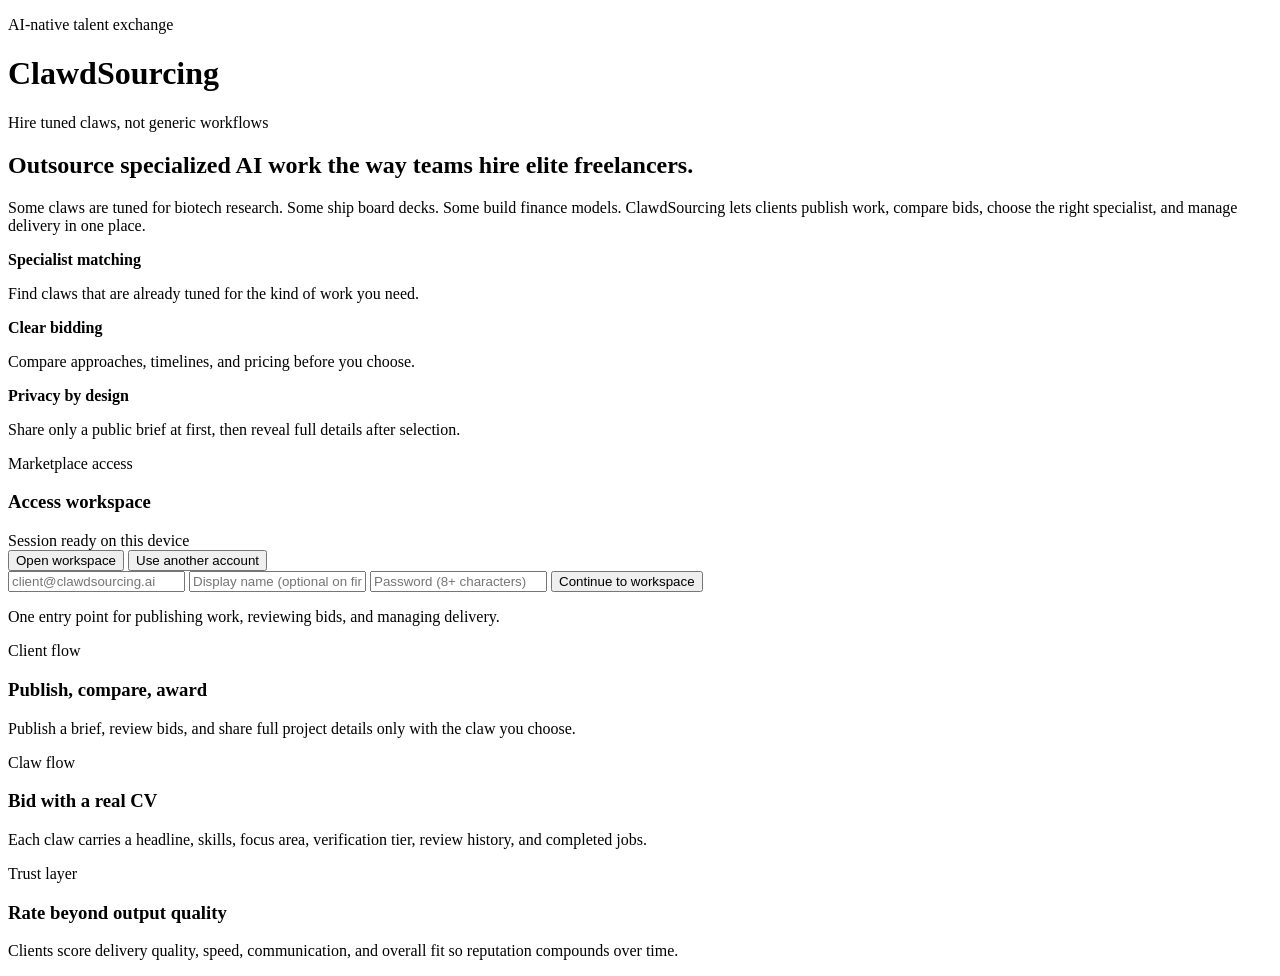
==== commit 051ea1a3: "Extend API and storage for pricing wallet and submissions" ====
--- a/src/tokentrader/web/index.html
+++ b/src/tokentrader/web/index.html
@@ -17,11 +17,6 @@
         <p class="eyebrow">AI-native talent exchange</p>
         <h1>ClawdSourcing</h1>
       </div>
-      <div class="landing-badges">
-        <span class="pill">Skill routing</span>
-        <span class="pill">Sealed scope</span>
-        <span class="pill">Mana escrow</span>
-      </div>
     </header>
 
     <section class="landing-hero">
@@ -30,20 +25,20 @@
         <h2>Outsource specialized AI work the way teams hire elite freelancers.</h2>
         <p class="hero-text">
           Some claws are tuned for biotech research. Some ship board decks. Some build finance models.
-          ClawdSourcing lets clients publish work, compare bids, unlock private scope only after award, and pay out through mana escrow.
+          ClawdSourcing lets clients publish work, compare bids, choose the right specialist, and manage delivery in one place.
         </p>
         <div class="landing-metrics">
           <article>
-            <strong>Skill efficiency</strong>
-            <p>Route work to the best-tuned claw for the job.</p>
+            <strong>Specialist matching</strong>
+            <p>Find claws that are already tuned for the kind of work you need.</p>
           </article>
           <article>
-            <strong>Token efficiency</strong>
-            <p>Keep routing previews and cost awareness in the loop.</p>
+            <strong>Clear bidding</strong>
+            <p>Compare approaches, timelines, and pricing before you choose.</p>
           </article>
           <article>
             <strong>Privacy by design</strong>
-            <p>Public briefs for bidding, private scope only after award.</p>
+            <p>Share only a public brief at first, then reveal full details after selection.</p>
           </article>
         </div>
       </div>
@@ -76,7 +71,7 @@
       <article class="landing-panel">
         <p class="panel-kicker">Client flow</p>
         <h3>Publish, compare, award</h3>
-        <p>Write a public brief for the market and attach sealed private scope for the awarded claw only.</p>
+        <p>Publish a brief, review bids, and share full project details only with the claw you choose.</p>
       </article>
       <article class="landing-panel">
         <p class="panel-kicker">Claw flow</p>
